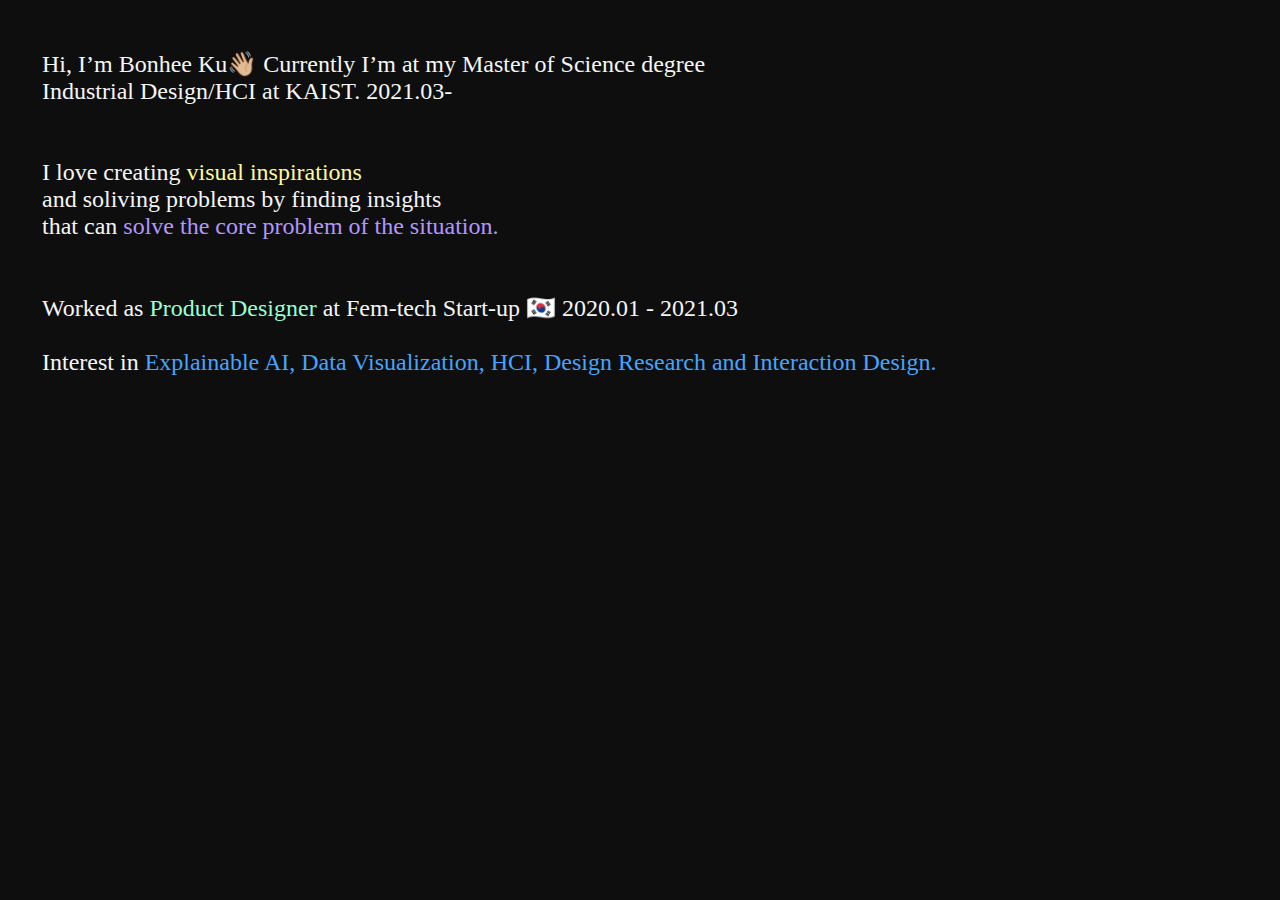
==== index.html @ ae83769d "first commit" ====
<!DOCTYPE html>
<html lang="en">
  <head>
    <meta charset="UTF-8" />
    <meta http-equiv="X-UA-Compatible" content="IE=edge" />
    <meta name="viewport" content="width=device-width, initial-scale=1.0" />
    <title>Bonhee Ku</title>
    <style>
      body {
        background-color: #0e0e0e;
        font-family: poppins;
        font-weight: 500;
        font-size: 24px;
        padding-left: 34px;
        margin-top: 50px;
      }
      .h1 {
        color: #f5f5f5;
      }
      .h2 {
        color: #f5f5f5;
        width: 549px;
        height: 72px;
        left: 204px;
        top: 494px;

        font-family: Poppins;
        font-style: normal;
        font-weight: 600;
        font-size: 24px;
        line-height: 36px;
      }
    </style>
  </head>
  <body>
    
    <div class="h1">
        Hi, I’m Bonhee Ku👋🏼
        Currently I’m at my Master of Science degree
    </br>
          Industrial Design/HCI at KAIST. 2021.03- 
        </br>
    </br>
    </br>
        I love creating 
    <span style="color:#FFFB97">visual inspirations </span>

    </br>
    and soliving problems by finding insights 
    </br>
      that can 

      <span style="color:#B297FF">      solve the
        core problem of the situation. </span>
      
    </br>
</br>
</br>
    Worked as 
    <span style="color:#97FFD3">    Product Designer</span>
    at Fem-tech
    Start-up 🇰🇷 2020.01 - 2021.03 
    </br>
</br>
      Interest in

    <span style="color:#44a5ff">        Explainable AI, Data Visualization, HCI, Design Research and Interaction
        Design.</span>

    </div>

  </body>
</html>
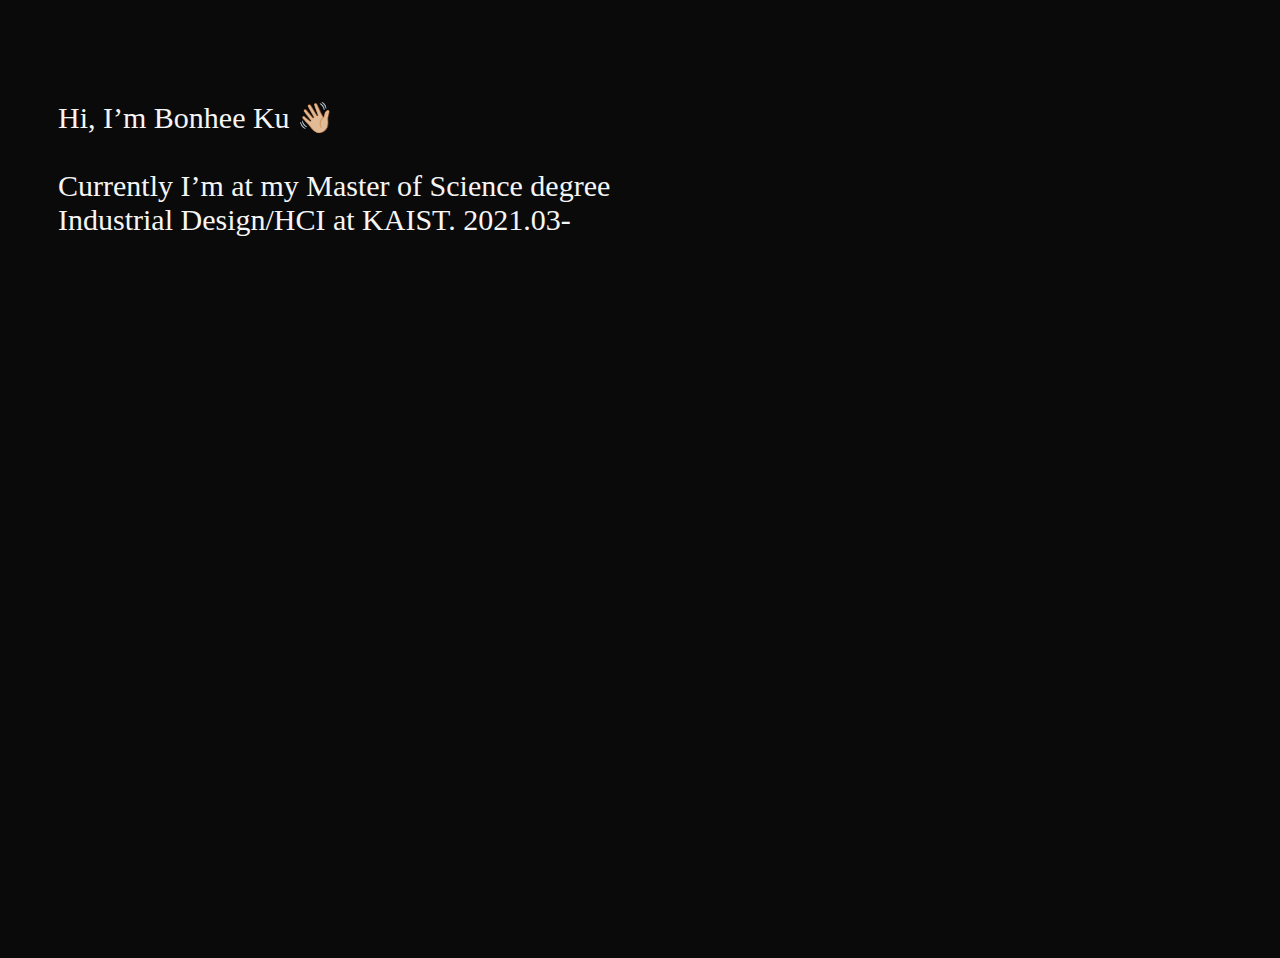
==== commit 55101c4f: "text" ====
--- a/index.html
+++ b/index.html
@@ -5,69 +5,56 @@
     <meta http-equiv="X-UA-Compatible" content="IE=edge" />
     <meta name="viewport" content="width=device-width, initial-scale=1.0" />
     <title>Bonhee Ku</title>
-    <style>
-      body {
-        background-color: #0e0e0e;
-        font-family: poppins;
-        font-weight: 500;
-        font-size: 24px;
-        padding-left: 34px;
-        margin-top: 50px;
-      }
-      .h1 {
-        color: #f5f5f5;
-      }
-      .h2 {
-        color: #f5f5f5;
-        width: 549px;
-        height: 72px;
-        left: 204px;
-        top: 494px;
-
-        font-family: Poppins;
-        font-style: normal;
-        font-weight: 600;
-        font-size: 24px;
-        line-height: 36px;
-      }
-    </style>
+    <link rel="stylesheet" href="style.css">
+   
   </head>
   <body>
-    
-    <div class="h1">
-        Hi, I’m Bonhee Ku👋🏼
+    <div class = "container">
+    <section class="h1">
+        Hi, I’m Bonhee Ku 👋🏼
+    </br>
+    </br>
         Currently I’m at my Master of Science degree
     </br>
           Industrial Design/HCI at KAIST. 2021.03- 
-        </br>
-    </br>
-    </br>
+      </section>
+      <section class="h2">
         I love creating 
     <span style="color:#FFFB97">visual inspirations </span>
-
     </br>
     and soliving problems by finding insights 
     </br>
       that can 
-
       <span style="color:#B297FF">      solve the
         core problem of the situation. </span>
-      
-    </br>
-</br>
-</br>
-    Worked as 
+</section>
+<section class="h3">
+    Worked as a
     <span style="color:#97FFD3">    Product Designer</span>
     at Fem-tech
     Start-up 🇰🇷 2020.01 - 2021.03 
+</section>
+<section class="h4">
+      I'm interested in
     </br>
+    <span style="color:#44a5ff">        
+      Explainable AI     
+    </br>
+      Data Visualization
+    </br>
+    HCI    
+  </br>
+    Design Research
+  </br>
+  Interaction Design</span>
+
+</section>
+<section class="h5">
+If you want to talk about more,
 </br>
-      Interest in
-
-    <span style="color:#44a5ff">        Explainable AI, Data Visualization, HCI, Design Research and Interaction
-        Design.</span>
-
-    </div>
-
+bonheeku96@gmail.com
+</section>
+  </div>
+    <script src="app.js"></script>
   </body>
 </html>
--- a/style.css
+++ b/style.css
@@ -0,0 +1,34 @@
+
+@keyframes textShow {
+  from {
+    opacity: 0;
+    transform: translateY(0px);
+  }
+  to{
+    opacity: 1;
+    transform: translateY(2px);
+  }
+}
+
+body{
+    background-color: #0a0a0a;
+    margin-top: 50px;
+    font-weight: 500;
+}
+section {
+  background-color: #0a0a0a;
+  font-family: poppins;
+  font-size: 30px;
+  padding-left: 50px;
+  padding-top: 50px;
+  animation: textShow 4s;
+  color: #f5f5f5;
+  scroll-snap-align: start;
+  height: 100vh;
+}
+
+.container{
+    scroll-snap-type: y mandatory;
+    overflow-y: scroll;
+    height: 100vh;
+}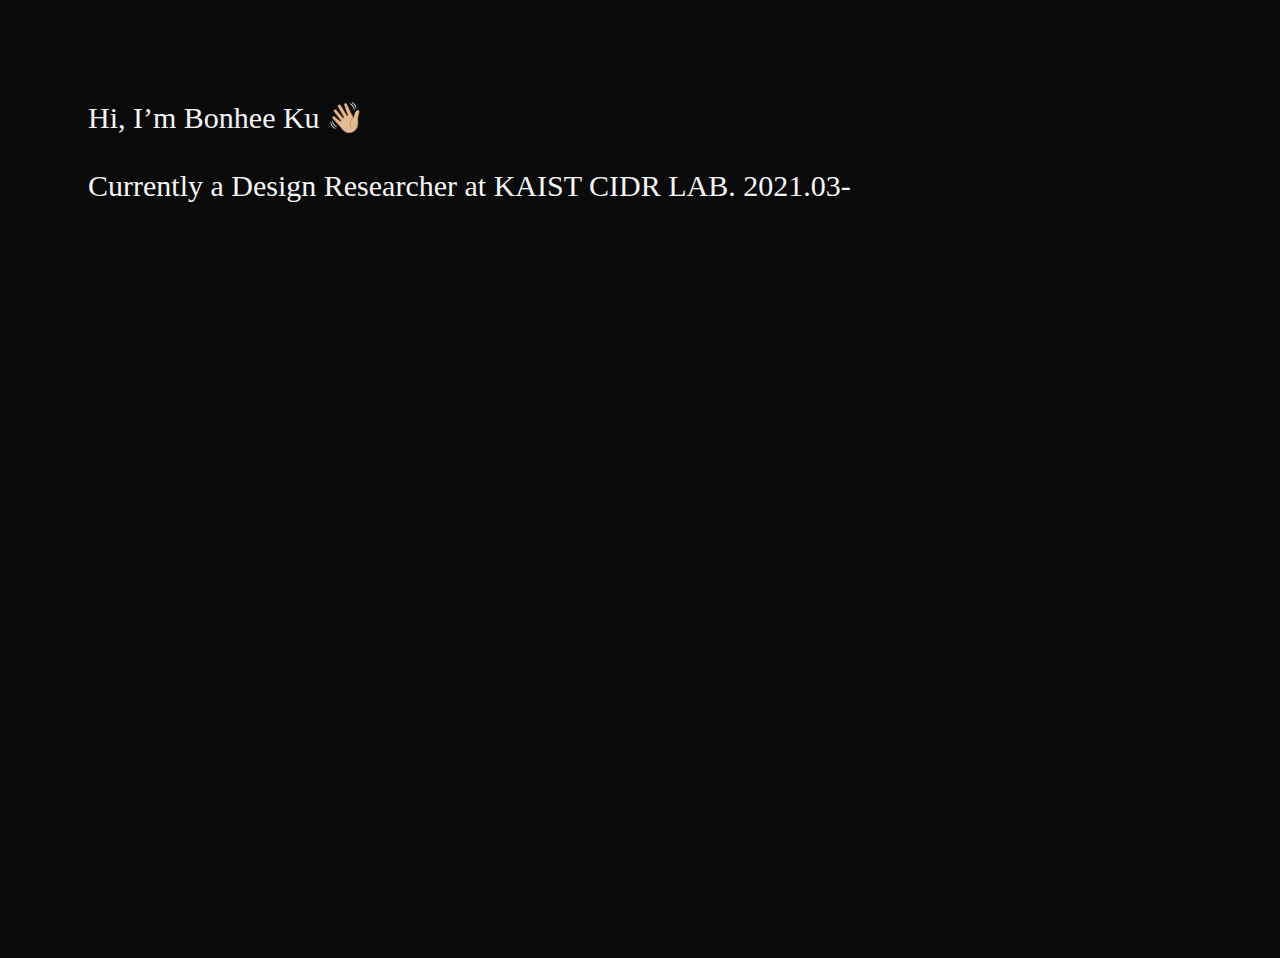
==== commit 9762535c: "basic text" ====
--- a/index.html
+++ b/index.html
@@ -14,9 +14,7 @@
         Hi, I’m Bonhee Ku 👋🏼
     </br>
     </br>
-        Currently I’m at my Master of Science degree
-    </br>
-          Industrial Design/HCI at KAIST. 2021.03- 
+    Currently a Design Researcher at KAIST CIDR LAB. 2021.03- 
       </section>
       <section class="h2">
         I love creating 
@@ -54,6 +52,16 @@
 </br>
 bonheeku96@gmail.com
 </section>
+
+<button class="btn">
+  <a class="button1" href="about.html">About</a>
+</button>
+
+<button class="btn2">
+  <a class="button2" href="cv.html">CV</a>
+</button>
+
+
   </div>
     <script src="app.js"></script>
   </body>
--- a/style.css
+++ b/style.css
@@ -19,7 +19,7 @@
   background-color: #0a0a0a;
   font-family: poppins;
   font-size: 30px;
-  padding-left: 50px;
+  padding-left: 80px;
   padding-top: 50px;
   animation: textShow 4s;
   color: #f5f5f5;
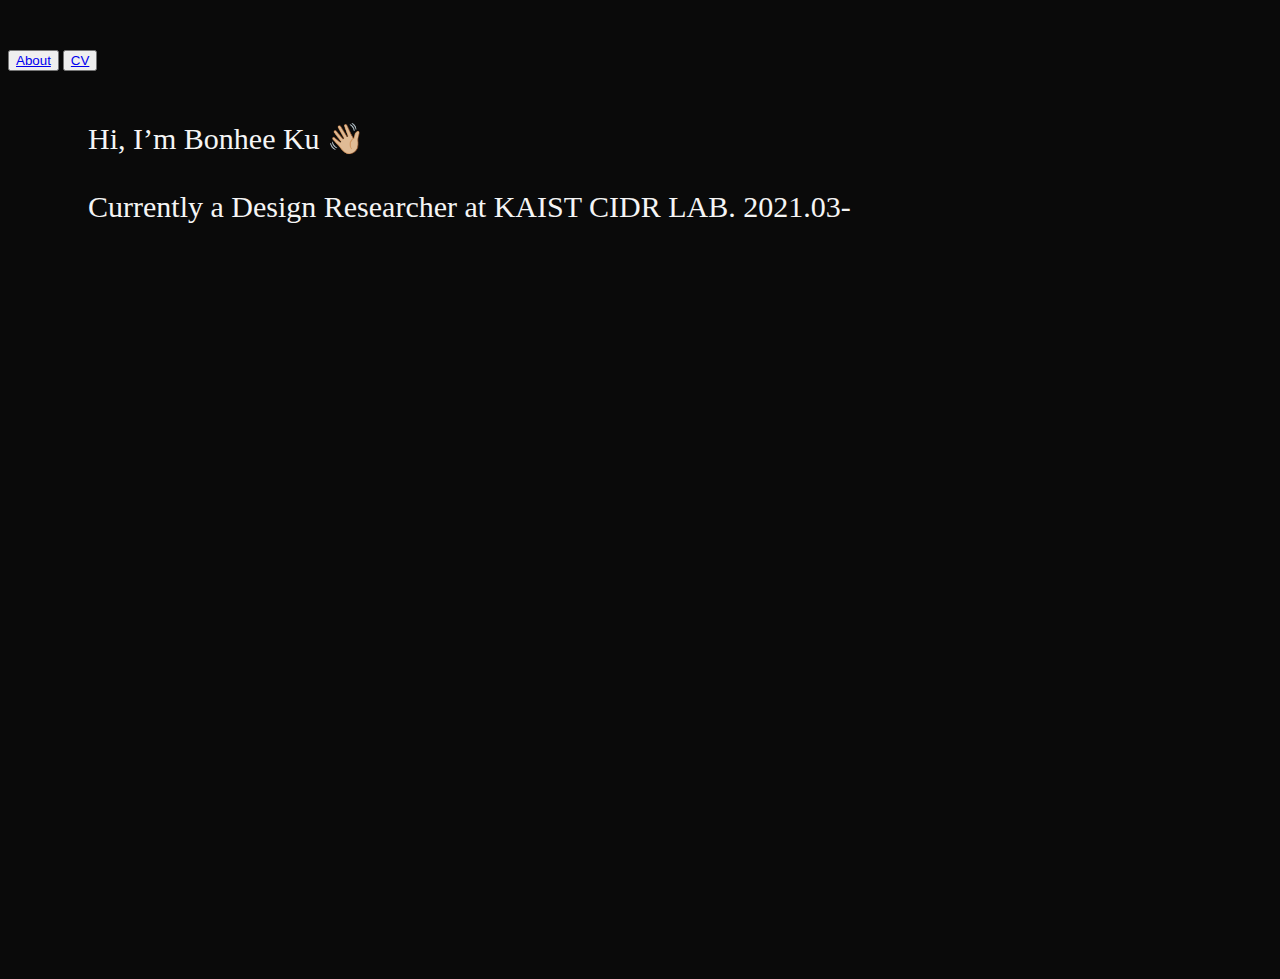
==== commit 503020a7: "basic text" ====
--- a/index.html
+++ b/index.html
@@ -9,6 +9,17 @@
    
   </head>
   <body>
+
+
+    <button class="btn">
+      <a class="button1" href="about.html">About</a>
+    </button>
+    
+    <button class="btn2">
+      <a class="button2" href="cv.html">CV</a>
+    </button>
+    
+
     <div class = "container">
     <section class="h1">
         Hi, I’m Bonhee Ku 👋🏼
@@ -32,36 +43,13 @@
     at Fem-tech
     Start-up 🇰🇷 2020.01 - 2021.03 
 </section>
-<section class="h4">
-      I'm interested in
-    </br>
-    <span style="color:#44a5ff">        
-      Explainable AI     
-    </br>
-      Data Visualization
-    </br>
-    HCI    
-  </br>
-    Design Research
-  </br>
-  Interaction Design</span>
 
-</section>
 <section class="h5">
 If you want to talk about more,
 </br>
 bonheeku96@gmail.com
 </section>
 
-<button class="btn">
-  <a class="button1" href="about.html">About</a>
-</button>
-
-<button class="btn2">
-  <a class="button2" href="cv.html">CV</a>
-</button>
-
-
   </div>
     <script src="app.js"></script>
   </body>
--- a/style.css
+++ b/style.css
@@ -15,6 +15,7 @@
     margin-top: 50px;
     font-weight: 500;
 }
+
 section {
   background-color: #0a0a0a;
   font-family: poppins;
